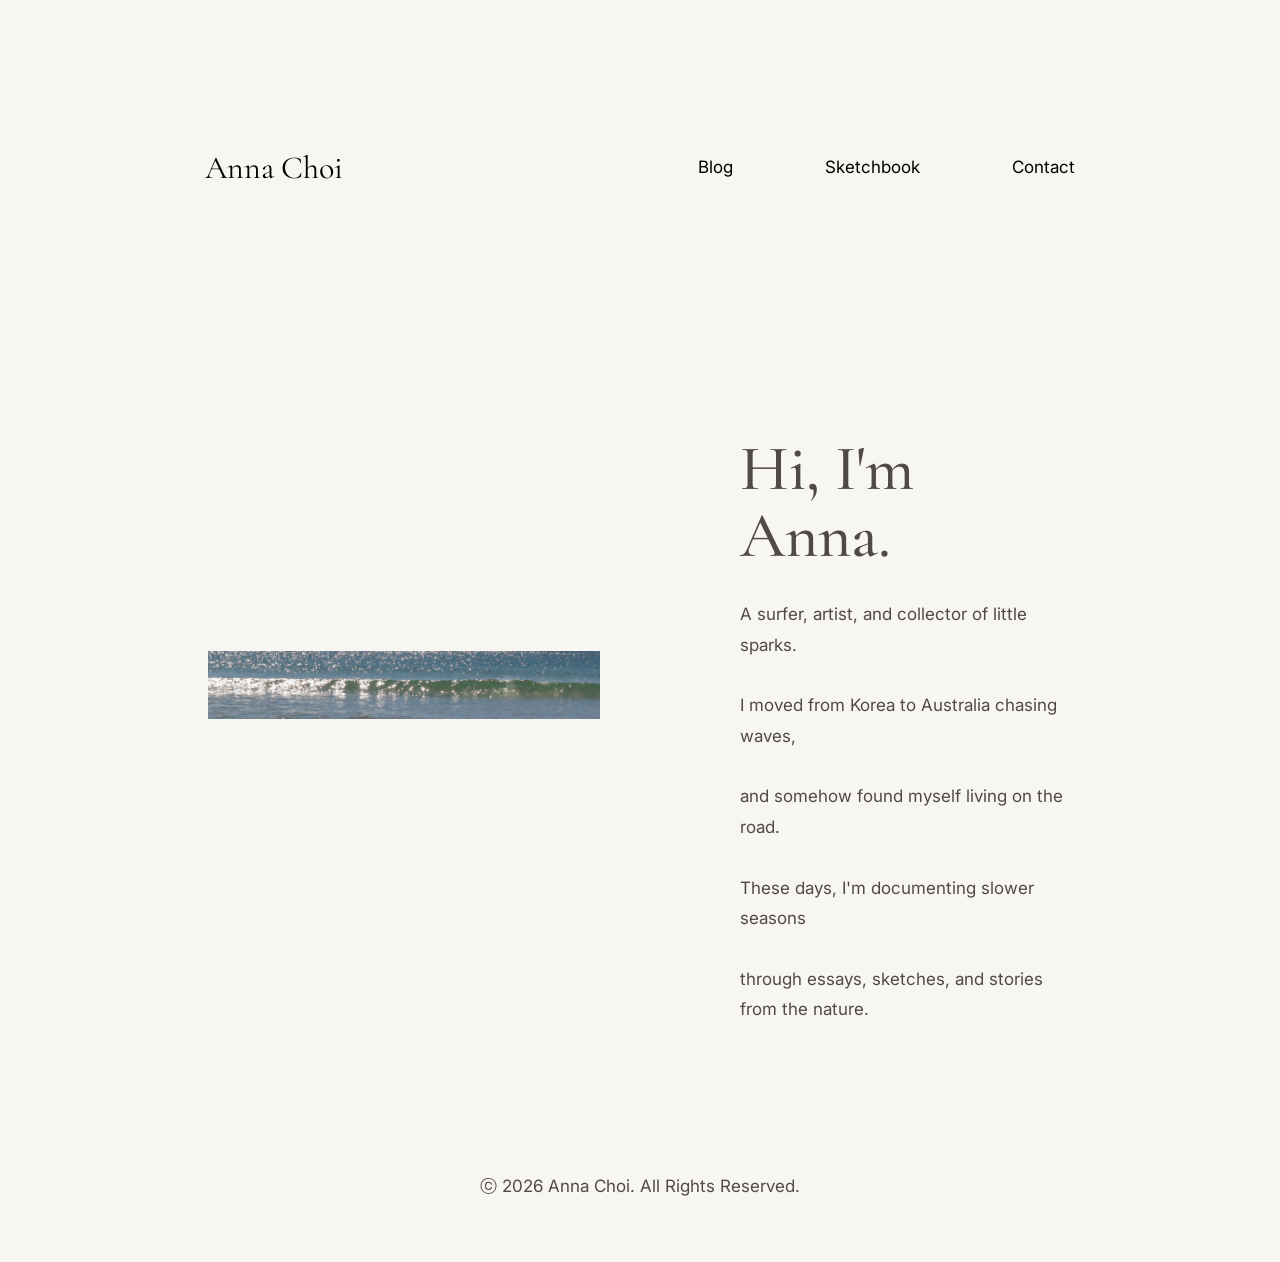
==== index.html @ 4f5e1314 "Update index.html" ====
<!DOCTYPE html>
<html lang="en">
<head>
    <meta charset="UTF-8">
    <meta name="viewport" content="width=device-width, initial-scale=1.0">
    <title>digital cabin</title>

    <!-- Google Fonts -->
    <link rel="preconnect" href="https://fonts.googleapis.com">
    <link rel="preconnect" href="https://fonts.gstatic.com" crossorigin>
    <link href="https://fonts.googleapis.com/css2?family=Cormorant+Garamond:wght@400;500;600&family=Inter:wght@300;400;500&display=swap" rel="stylesheet">

    <link rel="stylesheet" href="style.css">
</head>
<body>

    <!-- =========================
         Navigation
         Replace links as needed
    ========================== -->
    <header>
        <nav class="nav">
            <div class="logo">
                <a href="index.html">Anna Choi</a>
            </div>

            <div class="nav-links">
                <a href="blog.html">Blog</a>
                <a href="sketchbook.html">Sketchbook</a>
                <a href="contact.html">Contact</a>
            </div>
        </nav>
    </header>

    <!-- =========================
         Hero Section
         Replace portrait image
    ========================== -->
    <main>

        <section class="hero">
        
            <p align="center" style="margin-top: 10px;">
	          <img src="IMG_ocean.jpg" width="90%" alt="ocean wave">
	        </p>

            <div style="margin-top: 100px;” class="hero-text">
                <h1>Hi, I'm Anna.</h1>
                

                <p>
                    A surfer, artist, and collector of little sparks.
                     </p>

                <p>
                    I moved from Korea to Australia chasing waves,
                     </p>

                <p>
                    and somehow found myself living on the road.
                </p>

                <p>
                    These days, I'm documenting slower seasons
                     </p>

                <p>
                    through essays, sketches, and stories from the nature.
                </p> 

                <!--
                <a href="blog.html" class="button">
                    Blog
                </a> -->
            </div>

        <!--</section>

         =========================
             Featured Categories
        ==========================
        <section class="featured">

            <div class="card">
                <h2>Road Diaries</h2>
                <p>
                    Stories from van life and travel.
                </p>
                <a href="blog.html" class="button">
                    Blog
                </a> 
            </div>

            <div class="card">
                <h2>Sketchbook</h2>
                <p>
                    Drawings, observations, and visual notes.
                </p>
               <!--
                <a href="blog.html" class="button">
                    Blog
                </a> -->
            <!--</div>

            <div class="card">
                <h2>Essays</h2>
                <p>
                    Long-form reflections on life,
                    creativity, and starting over.
                </p>
                 <!--
                <a href="blog.html" class="button">
                    Blog
                </a> 
            </div>

        </section>-->

    </main>

    <!-- =========================
         Footer
         Replace links
    ========================== 
    <footer id="contact">
            <div align="right" class="card">
                <h2>Contact</h2>
            </div>

        <p align="right">
            <a href="mailto:annalonya@gmail.com" target="_blank">
                annalonya@gmail.com
            </a> 
        </p>

        <p align="right">
            <a href="https://instagram.com/annachoi.jpg” target="_blank">
                @annachoi.jpg
            </a>
        </p> -->

    </footer>

</body>

    <style>
      p {
      }
  
      .text-box {
    margin-top: 100px;
    margin-bottom: 30px;
      }
    </style>

    <p align="center" class="text-box" font-size: 14px; >ⓒ 2026 Anna Choi. All Rights Reserved.</p>
    
</html>
---- style.css ----
/* ===================================  
   DIGITAL CABIN  
   Minimal Editorial Website  
=================================== */  

 

:root {
    --bg: #f8f6f2;
    --card: #e9e5df;
    --text: #4f4a45;
    --border: #d9d3cb;
}

/* ===================================  
   Base Styles  
=================================== */

* {
    margin: 30px;
    padding: 0;
    box-sizing: border-box;
}

body {
    background: var(--bg);
    color: var(--text);

    font-family: "Inter", sans-serif;
    line-height: 1.8;
    font-size: 17px;
  }  
  
img   {  
    width: 100%;  
    display: block;  
  }  
  
a   {  
    color: inherit;  
    text-decoration: none;  
  }  

/*  
.nav-links   {  
    color: black; 
  }  


  
nav a   {  
    color: black;
  }  
  */

main   {  
    width: min(1100px, 90%);  
    margin: 30px auto;  
  }  
  
/* ===================================  
   Typography  
=================================== */  
  
h1,  
h2,  
h3   {  
    font-family: "Cormorant Garamond", serif;  
    font-weight: 500;  
  }  
  
h1   {  
    font-size: clamp(3rem, 5vw, 5rem);  
    line-height: 1.05;  
  }  
  
h2   {  
    font-size: 2rem;  
    margin-bottom: 1rem;  
  }  
  
p   {  
    margin-bottom: 1rem;  
  }  
  
/* ===================================  
   Navigation  
=================================== */  
  
.nav   {  
    width: min(1100px, 90%);  
    margin: 0 auto;  
  
    display: flex;  
    justify-content: space-between;  
    align-items: center;  
  
    padding: 2rem 0;  
	
  }  

  
.logo a   {  
    font-family: "Cormorant Garamond", serif;  
    font-size: 2rem;
	min-width: 900px;
	height: 50px;
	
	
	/*color: black;
	margin-top: 20px; 
	margin-left: 30px;*/
  }  
 
  
.logo a:link   {  
    color: black; 
  }  

/* 2. 방문한 적이 있는 링크 색상 */
.logo a:visited   {  
    color: black; 
  }  

/* 3. 마우스를 링크 위에 올렸을 때(Hover) 색상 */
.logo a:hover   {  
    color: crimson; 
  }  

/* 4. 마우스로 클릭하고 있는 순간(Active)의 색상 */
.logo a:active   {  
    color: crimson; 
  }  

  
.nav-links   {  
    display: flex;  
    gap: 2rem;  
  }  
  
.nav-links a   {  
    transition: opacity 0.3s ease;  
	text-decoration: none;
  }  
  
.nav-links a:link   {  
    color: black; 
  }  

/* 2. 방문한 적이 있는 링크 색상 */
.nav-links a:visited   {  
    color: black; 
  }  

/* 3. 마우스를 링크 위에 올렸을 때(Hover) 색상 */
.nav-links a:hover   {  
    opacity: 0.6;  
	color: crimson; 
  }  

/* 4. 마우스로 클릭하고 있는 순간(Active)의 색상 */
.nav-links a:active   {  
    color: crimson; 
  }  

  
/* ===================================  
   Hero  
=================================== */  
  
.hero   {  
    display: grid;  
    grid-template-columns: 1fr 1fr;  
    gap: 5rem;  
  
    align-items: center;  
  
    min-height: 75vh;  
  }  
  
.hero-image img   {  
    border-radius: 4px; 
	width: 100%
  }  
  
.hero-text p   {  
    max-width: 500px;  
  }  
  
/* ===================================  
   Button  
=================================== */  
  
.button   {  
    display: inline-block;  
  
    margin-top: 1rem;  
  
    padding: 0.9rem 1.5rem;  
  
    border: 1px solid var(--text);  
  
    transition: all 0.3s ease;  
  }  
  
.button:hover   {  
    background: var(--text);  
    color: var(--bg);  
  }  
  
/* ===================================  
   Featured Cards  
=================================== */  
  
.featured   {  
    display: grid;  
    grid-template-columns: repeat(3, 1fr);  
  
    gap: 2rem;  
  
    margin: 5rem 0 8rem;  
  }  
  
.card   {  
    padding: 2rem;  
  
    background: var(--card);  
  
    border-radius: 4px;  
  }  
  
.card p   {  
    margin-bottom: 0;  
  }  
  
/* ===================================  
   Footer  
=================================== */  
  
footer   {  
    border-top: 1px solid var(--border);  
  
    text-align: center;  
  
    padding: 3rem 1rem;  
  }  
  
footer p   {  
    margin: 0.5rem 0;  
  }  
  
/* ===================================  
   Blog Archive  
=================================== */  
  
.blog-page   {  
    max-width: 750px;  
    margin: 0 auto;  
    padding-bottom: 6rem;  
  }  
  
.page-title   {  
    margin: 3rem 0;  
  }  
  
.post-preview   {  
    padding: 2rem 0;  
  
    border-bottom: 1px solid var(--border);  
  }  
  
.post-date   {  
    font-size: 0.9rem;  
    opacity: 0.7;  
  }  
  
.post-preview a   {  
    display: inline-block;  
    margin-top: 0.5rem;  
  }  
  
.post-preview a:hover   {  
    opacity: 0.6;  
  }  
  
/* ===================================  
   Single Post  
=================================== */  
  
.post-container   {  
    max-width: 750px;  
    margin: 0 auto;  
  
    padding-bottom: 6rem;  
  }  
  
.featured-image   {  
    margin: 2rem 0 3rem;  
  }  
  
.essay   {  
    font-size: 1.1rem;  
    line-height: 2;  
  }  
  
.essay p   {  
    margin-bottom: 1.8rem;  
  }  
  
.back-link   {  
    display: inline-block;  
    margin-top: 3rem;  
  }  
  
.back-link:hover   {  
    opacity: 0.6;  
  }  
  
/* ===================================  
   Mobile  
=================================== */  
  
@media (max-width: 768px)   {  
  
    .hero   {  
        grid-template-columns: 1fr;  
        gap: 2rem;  
  
        padding-top: 2rem;  
      }  
  
    .featured   {  
        grid-template-columns: 1fr;  
      }  
  
    .nav   {  
        flex-direction: column;  
        gap: 1rem;  
      }  
  
    .nav-links   {  
        gap: 1.2rem;  
      }  
  
    h1   {  
        font-size: 3rem;  
      }  
	
  }}
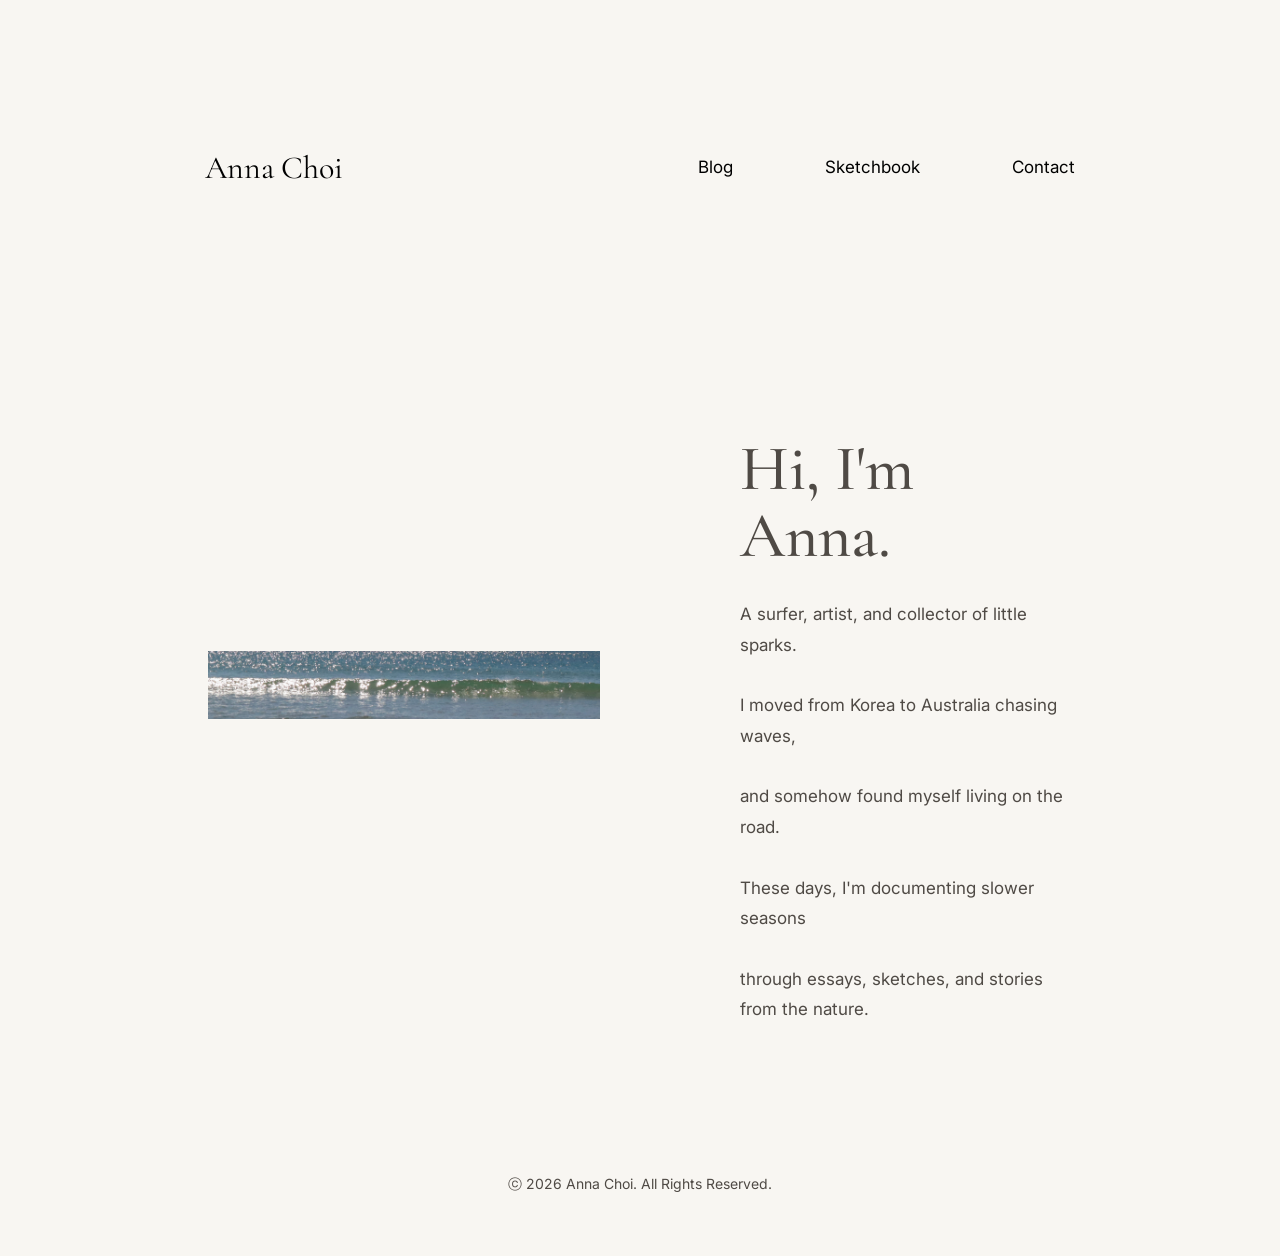
==== commit 987d005c: "Update index.html" ====
--- a/index.html
+++ b/index.html
@@ -41,7 +41,7 @@
         <section class="hero">
         
             <p align="center" style="margin-top: 10px;">
-	          <img src="IMG_ocean.jpg" width="90%" alt="ocean wave">
+	          <img src="IMG_ocean.jpg" width="100%" alt="ocean wave">
 	        </p>
 
             <div style="margin-top: 100px;” class="hero-text">
@@ -153,6 +153,6 @@
       }
     </style>
 
-    <p align="center" class="text-box" font-size: 14px; >ⓒ 2026 Anna Choi. All Rights Reserved.</p>
+    <p align="center" class="text-box" style="font-size: 14px;" >ⓒ 2026 Anna Choi. All Rights Reserved.</p>
     
 </html>
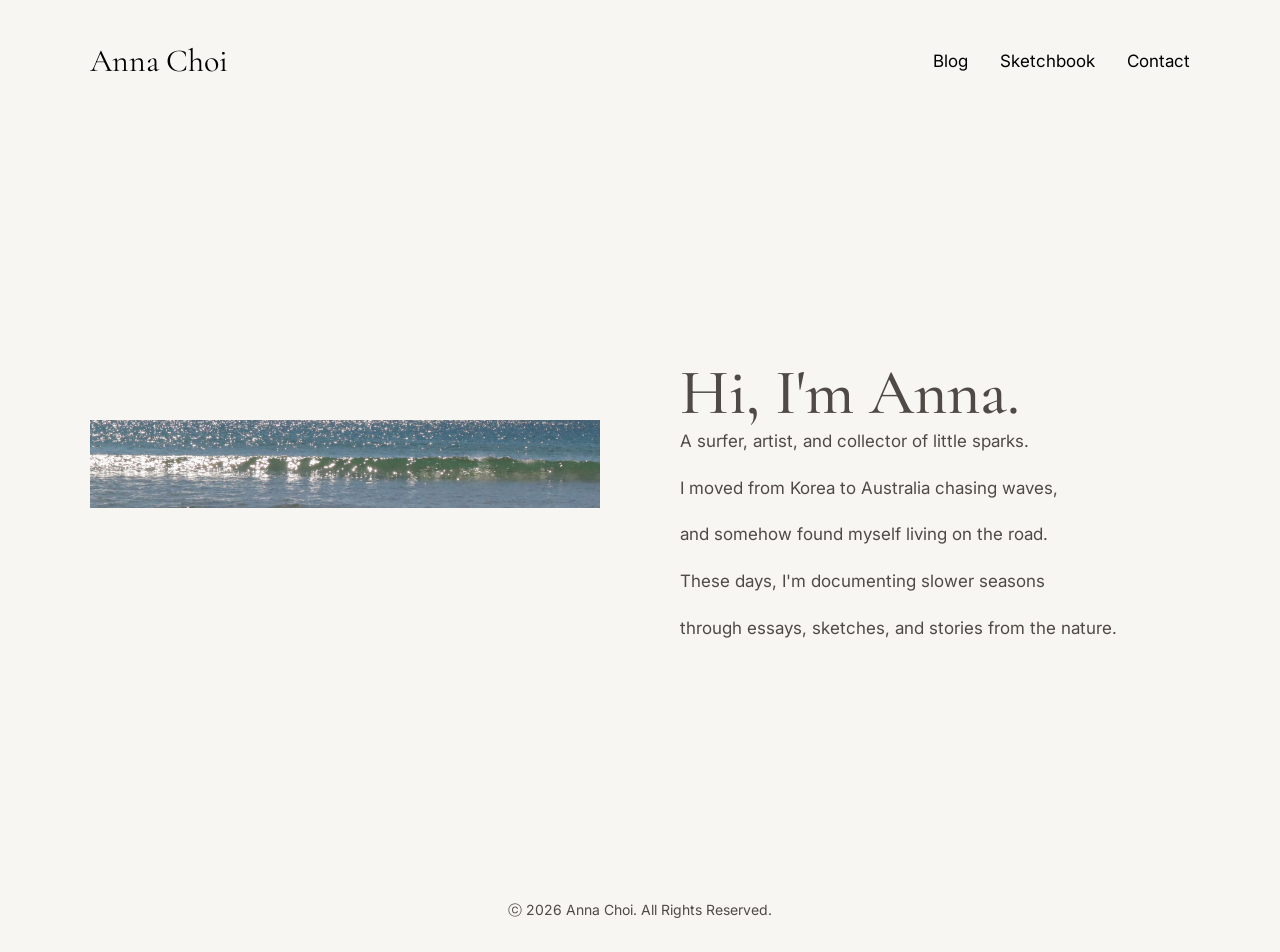
==== commit 88c0bc9b: "Update index.html" ====
--- a/index.html
+++ b/index.html
@@ -39,10 +39,10 @@
     <main>
 
         <section class="hero">
-        
-            <p align="center" style="margin-top: 10px;">
-	          <img src="IMG_ocean.jpg" width="100%" alt="ocean wave">
-	        </p>
+
+			<div style="margin-top: 10px;" class="image-container">
+			  <img src="IMG_ocean.jpg" alt="ocean wave">
+			</div>
 
             <div style="margin-top: 100px;” class="hero-text">
                 <h1>Hi, I'm Anna.</h1>
--- a/style.css
+++ b/style.css
@@ -17,7 +17,7 @@
 =================================== */
 
 * {
-    margin: 30px;
+    margin: 0px;
     padding: 0;
     box-sizing: border-box;
 }
@@ -55,7 +55,7 @@
 
 main   {  
     width: min(1100px, 90%);  
-    margin: 30px auto;  
+    margin: 0px auto;  
   }  
   
 /* ===================================  
@@ -260,7 +260,7 @@
   }  
   
 .page-title   {  
-    margin: 3rem 0;  
+    margin: 1rem 0;  
   }  
   
 .post-preview   {  
@@ -295,9 +295,25 @@
   }  
   
 .featured-image   {  
-    margin: 2rem 0 3rem;  
-  }  
-  
+    margin: 1rem 0 3rem;  
+  }  
+
+
+/* 꽉채우는 이미지*/
+  .image-container {
+    width: 100%;     
+    height: auto;   
+    overflow: hidden;  
+  }
+
+  
+  .image-container img {
+    width: 100%;
+    height: 100%;
+    object-fit: cover;
+    object-position: center;
+  }
+
 .essay   {  
     font-size: 1.1rem;  
     line-height: 2;  
@@ -309,7 +325,7 @@
   
 .back-link   {  
     display: inline-block;  
-    margin-top: 3rem;  
+    margin-top: 2rem;  
   }  
   
 .back-link:hover   {  
@@ -324,9 +340,9 @@
   
     .hero   {  
         grid-template-columns: 1fr;  
-        gap: 2rem;  
-  
-        padding-top: 2rem;  
+        gap: 1.5rem;  
+  
+        padding-top: 1.5rem;  
       }  
   
     .featured   {  
@@ -339,11 +355,11 @@
       }  
   
     .nav-links   {  
-        gap: 1.2rem;  
+        gap: 1rem;  
       }  
   
     h1   {  
-        font-size: 3rem;  
+        font-size: 2rem;  
       }  
 	
   }}
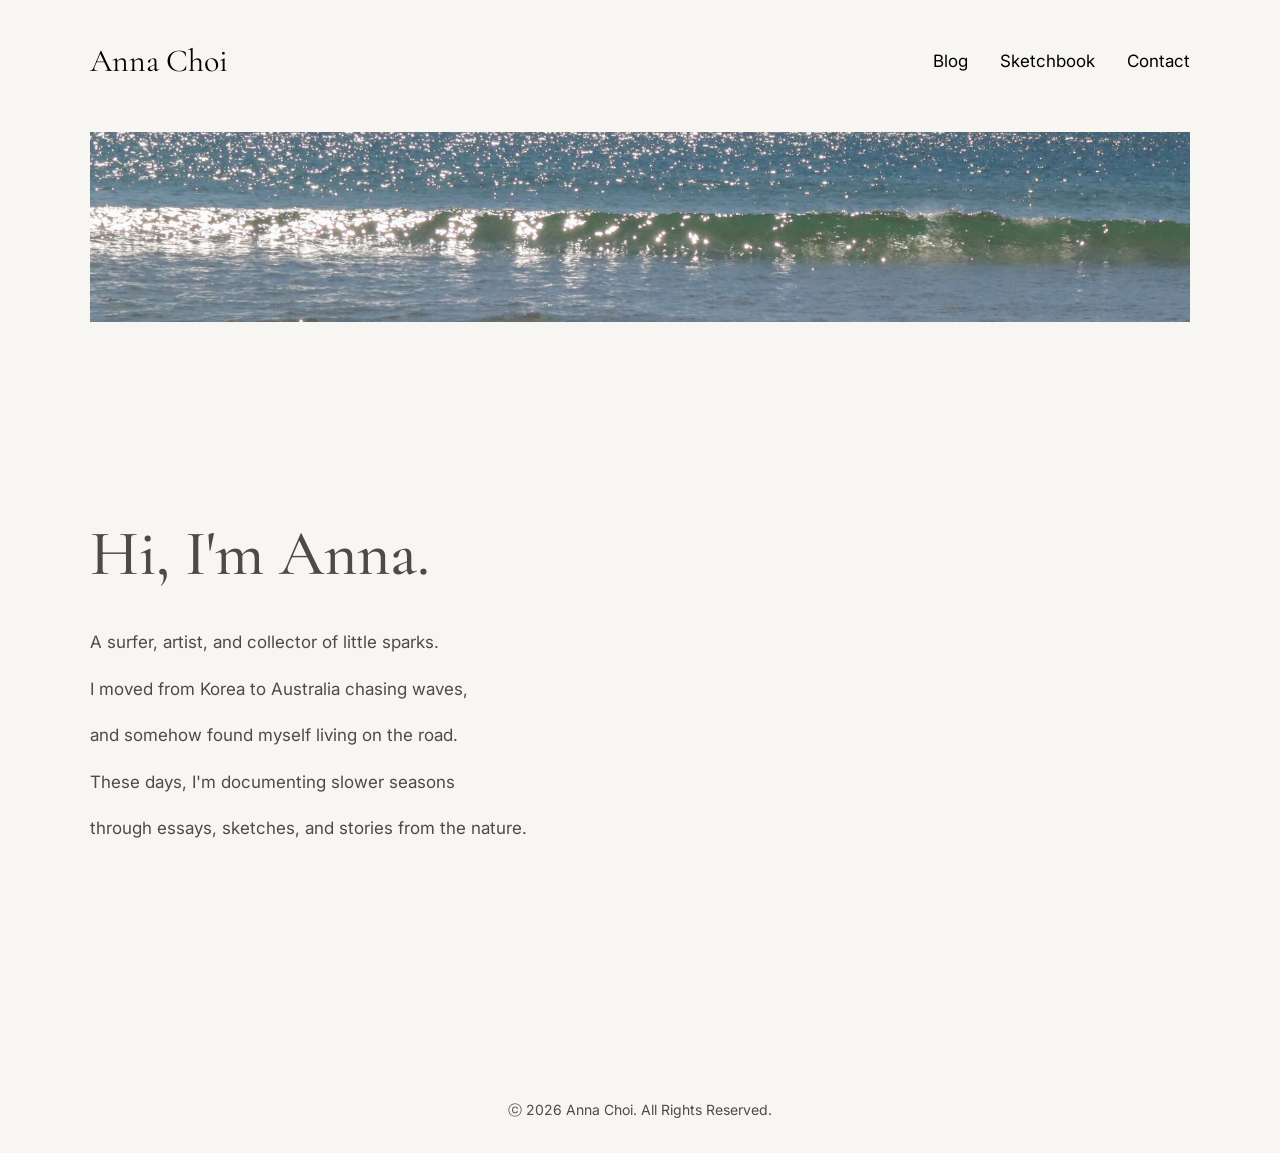
==== commit 8455794d: "Update index.html" ====
--- a/index.html
+++ b/index.html
@@ -38,23 +38,24 @@
     ========================== -->
     <main>
 
-        <section class="hero">
-
-			<div style="margin-top: 10px;" class="image-container">
+		<div style="margin-top: 10px;" class="image-container">
 			  <img src="IMG_ocean.jpg" alt="ocean wave">
 			</div>
 
-            <div style="margin-top: 100px;” class="hero-text">
+		
+        <section class="hero">
+
+            <div style="margin-top: 60px;” class="hero-text">
                 <h1>Hi, I'm Anna.</h1>
                 
 
-                <p>
+                <p style="margin-top: 40px;">
                     A surfer, artist, and collector of little sparks.
-                     </p>
+                </p>
 
                 <p>
                     I moved from Korea to Australia chasing waves,
-                     </p>
+                </p>
 
                 <p>
                     and somehow found myself living on the road.
@@ -62,7 +63,7 @@
 
                 <p>
                     These days, I'm documenting slower seasons
-                     </p>
+                </p>
 
                 <p>
                     through essays, sketches, and stories from the nature.
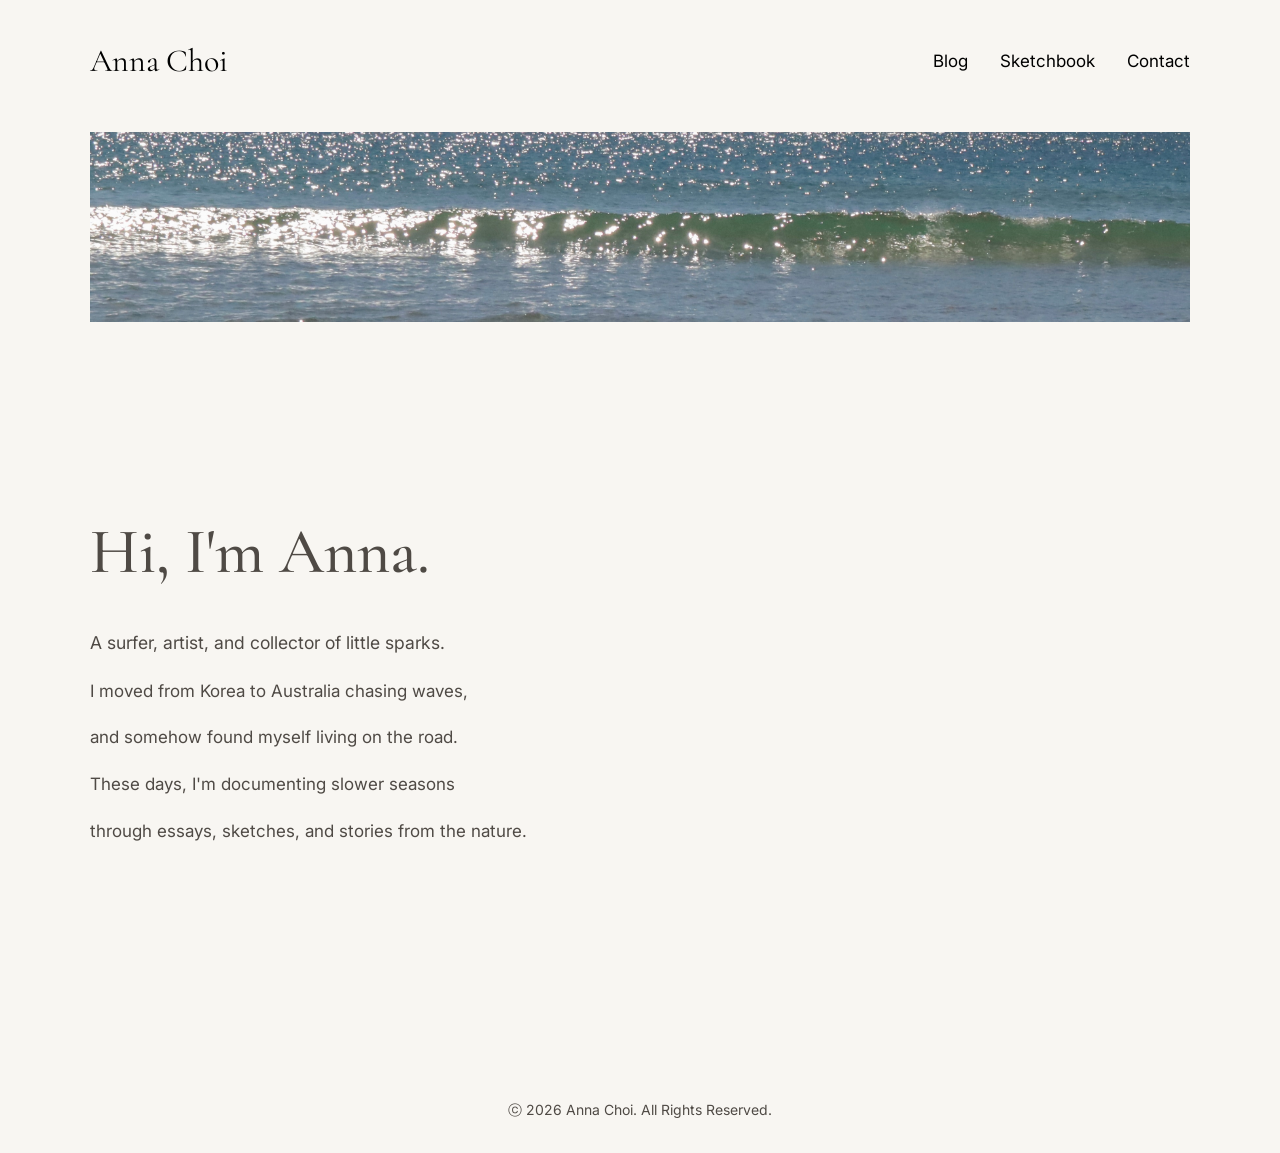
==== commit b987e63a: "Update index.html" ====
--- a/index.html
+++ b/index.html
@@ -49,7 +49,7 @@
                 <h1>Hi, I'm Anna.</h1>
                 
 
-                <p style="margin-top: 40px;">
+                <p style="margin-top: 40px;" class="essay">
                     A surfer, artist, and collector of little sparks.
                 </p>
 
--- a/style.css
+++ b/style.css
@@ -99,7 +99,17 @@
 	
   }  
 
-  
+nav > div {
+	text-align: center;
+}
+
+nav > div > img {
+	border: 2px solide red;
+	width: 300px;
+	padding: 15px:
+}
+
+
 .logo a   {  
     font-family: "Cormorant Garamond", serif;  
     font-size: 2rem;
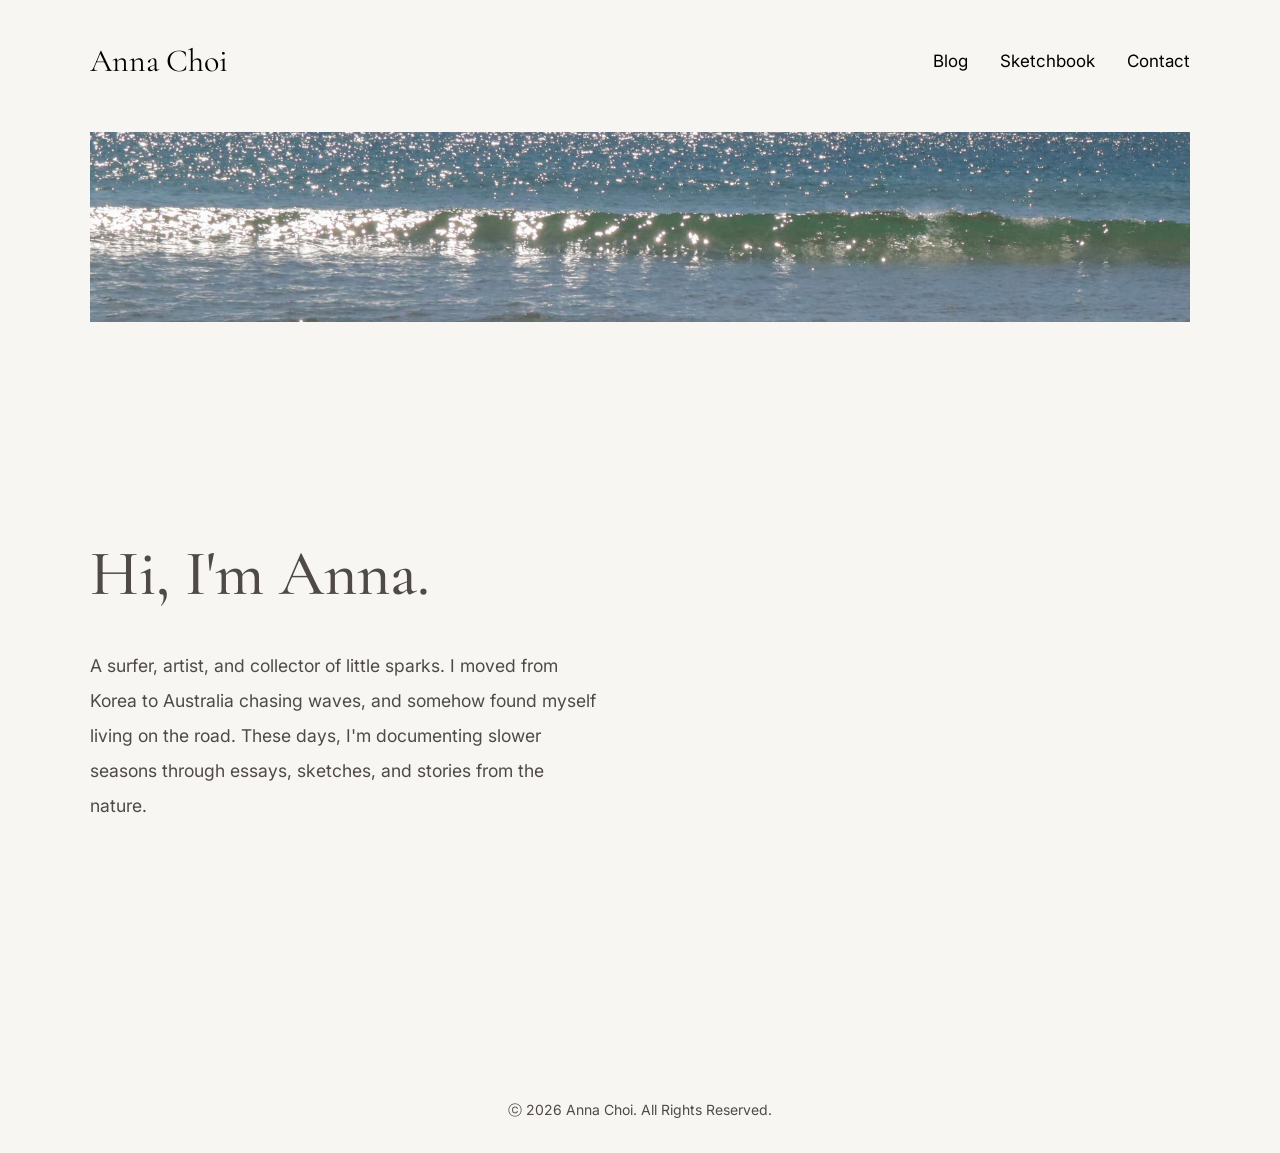
==== commit b90d8513: "Update index.html" ====
--- a/index.html
+++ b/index.html
@@ -50,23 +50,7 @@
                 
 
                 <p style="margin-top: 40px;" class="essay">
-                    A surfer, artist, and collector of little sparks.
-                </p>
-
-                <p>
-                    I moved from Korea to Australia chasing waves,
-                </p>
-
-                <p>
-                    and somehow found myself living on the road.
-                </p>
-
-                <p>
-                    These days, I'm documenting slower seasons
-                </p>
-
-                <p>
-                    through essays, sketches, and stories from the nature.
+                    A surfer, artist, and collector of little sparks. I moved from Korea to Australia chasing waves, and somehow found myself living on the road. These days, I'm documenting slower seasons through essays, sketches, and stories from the nature.
                 </p> 
 
                 <!--
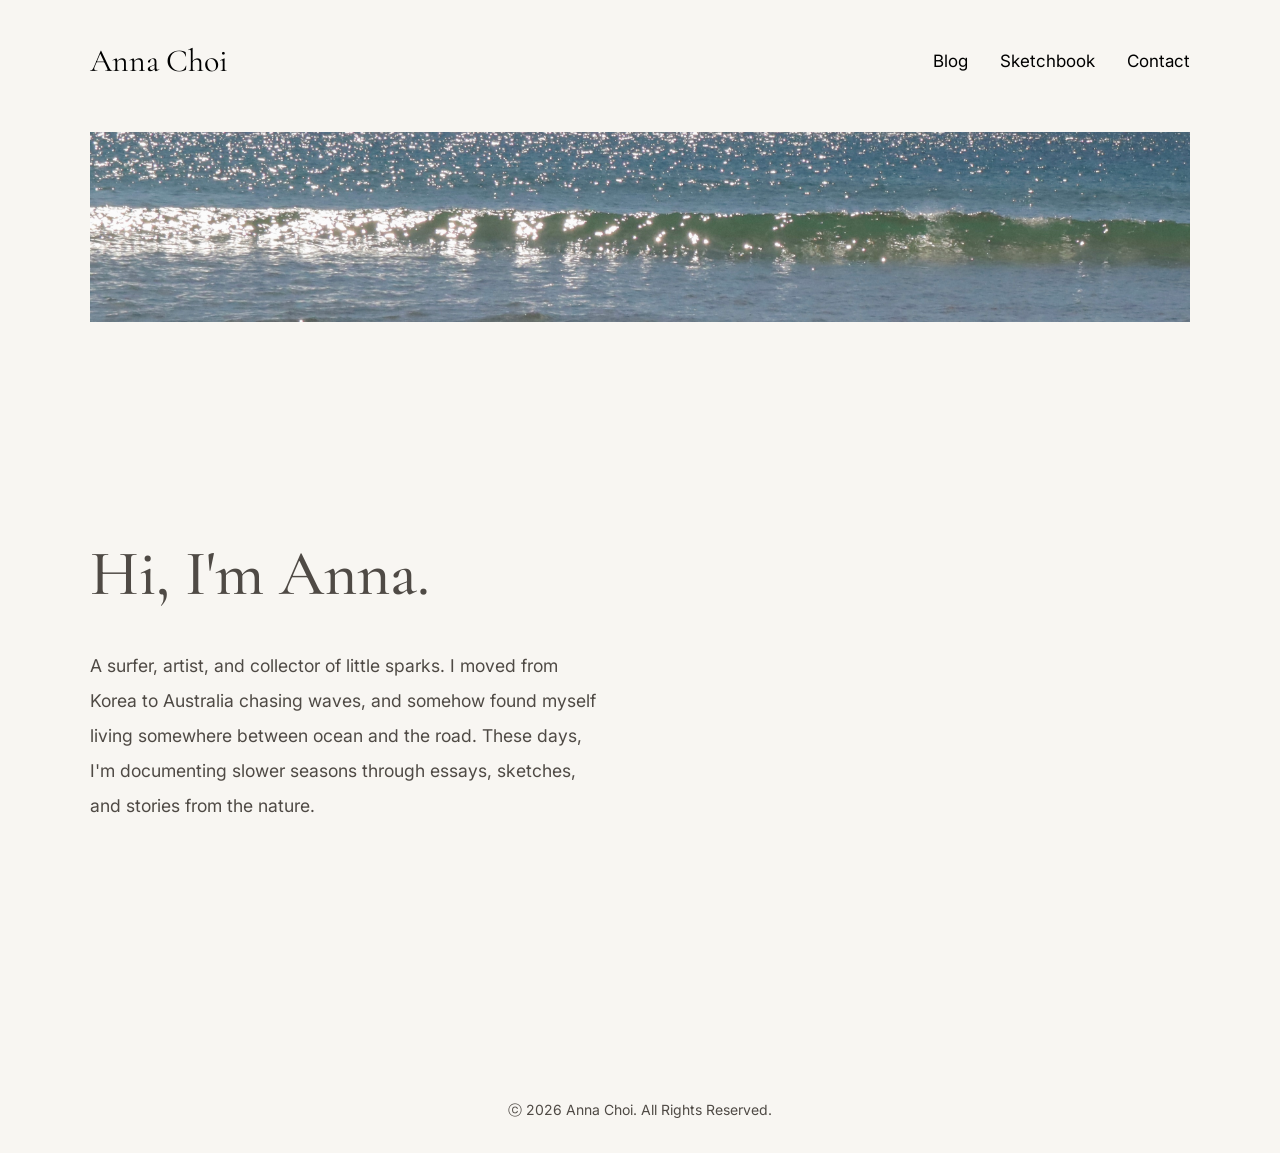
==== commit f76e54ad: "Update index.html" ====
--- a/index.html
+++ b/index.html
@@ -50,7 +50,7 @@
                 
 
                 <p style="margin-top: 40px;" class="essay">
-                    A surfer, artist, and collector of little sparks. I moved from Korea to Australia chasing waves, and somehow found myself living on the road. These days, I'm documenting slower seasons through essays, sketches, and stories from the nature.
+                    A surfer, artist, and collector of little sparks. I moved from Korea to Australia chasing waves, and somehow found myself living somewhere between ocean and the road. These days, I'm documenting slower seasons through essays, sketches, and stories from the nature.
                 </p> 
 
                 <!--
--- a/style.css
+++ b/style.css
@@ -35,7 +35,7 @@
     width: 100%;  
     display: block;  
   }  
-  
+
 a   {  
     color: inherit;  
     text-decoration: none;  
@@ -99,16 +99,88 @@
 	
   }  
 
-nav > div {
-	text-align: center;
-}
-
-nav > div > img {
-	border: 2px solide red;
-	width: 300px;
-	padding: 15px:
-}
-
+/*사진 2개 한줄에*/
+.photo-row {
+    display: flex;
+    gap: 20px;
+}
+
+.photo-row img {
+	flex: 1;
+    width: 0;
+    height: auto;
+}
+/*갤러리형 사진*/
+.gallery {
+    display: grid;
+    grid-template-columns: repeat(3, 1fr);
+    gap: 8px;
+    max-width: 900px;
+    margin: 0 auto;
+}
+
+.gallery-item {
+    overflow: hidden;
+    aspect-ratio: 1 / 1;
+	position: relative;
+}
+
+.gallery-item img {
+    width: 100%;
+    height: 100%;
+    object-fit: cover;
+    display: block;
+    transition: transform 0.4s ease;
+}
+
+.gallery-item::before {
+    content: "";
+    position: absolute;
+    inset: 0;
+    background: rgba(0,0,0,0);
+    transition: background 0.3s ease;
+    z-index: 1;
+}
+
+.gallery-item span {
+    position: absolute;
+    bottom: 0;
+    left: 0;
+    right: 0;
+
+    padding: 15px;
+
+    color: white;
+	opacity: 0;
+    transform: translateY(10px);
+    transition: all 0.3s ease;
+
+    z-index: 2;
+}
+
+.gallery-item:hover img {
+    transform: scale(1.05);
+}
+
+.gallery-item:hover span {
+    opacity: 1;
+	transform: translateY(0);
+}
+
+.gallery-item:hover::before {
+    background: rgba(0,0,0,0.4);
+}
+
+
+.img-small { 
+	width: 50%;
+	object-fit: contain; 
+}
+.img-large { 
+	width: 100%;
+	object-fit: contain; 
+}
+  
 
 .logo a   {  
     font-family: "Cormorant Garamond", serif;  
@@ -157,18 +229,15 @@
     color: black; 
   }  
 
-/* 2. 방문한 적이 있는 링크 색상 */
 .nav-links a:visited   {  
     color: black; 
   }  
 
-/* 3. 마우스를 링크 위에 올렸을 때(Hover) 색상 */
 .nav-links a:hover   {  
     opacity: 0.6;  
 	color: crimson; 
   }  
 
-/* 4. 마우스로 클릭하고 있는 순간(Active)의 색상 */
 .nav-links a:active   {  
     color: crimson; 
   }  
@@ -347,7 +416,15 @@
 =================================== */  
   
 @media (max-width: 768px)   {  
-  
+
+	.photo-row {
+    /*flex-direction: column;*/
+    }	
+
+    .photo-row img {
+        /*width: 100%;*/
+    }
+	
     .hero   {  
         grid-template-columns: 1fr;  
         gap: 1.5rem;  
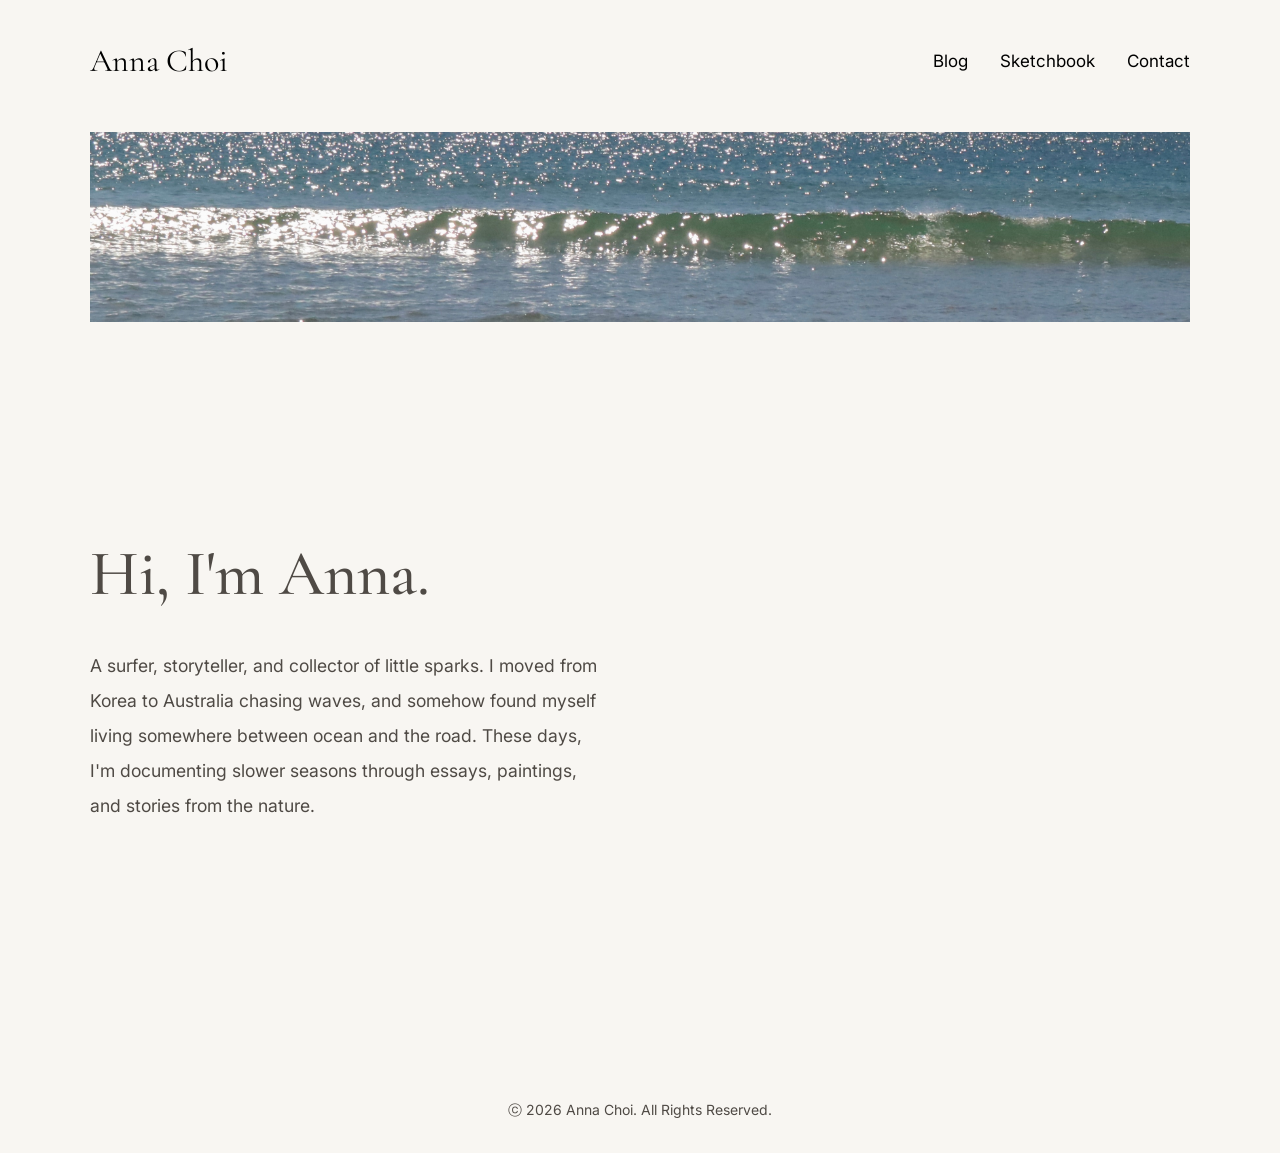
==== commit 277d8be8: "Update index.html" ====
--- a/index.html
+++ b/index.html
@@ -50,7 +50,7 @@
                 
 
                 <p style="margin-top: 40px;" class="essay">
-                    A surfer, artist, and collector of little sparks. I moved from Korea to Australia chasing waves, and somehow found myself living somewhere between ocean and the road. These days, I'm documenting slower seasons through essays, sketches, and stories from the nature.
+                    A surfer, storyteller, and collector of little sparks. I moved from Korea to Australia chasing waves, and somehow found myself living somewhere between ocean and the road. These days, I'm documenting slower seasons through essays, paintings, and stories from the nature.
                 </p> 
 
                 <!--
